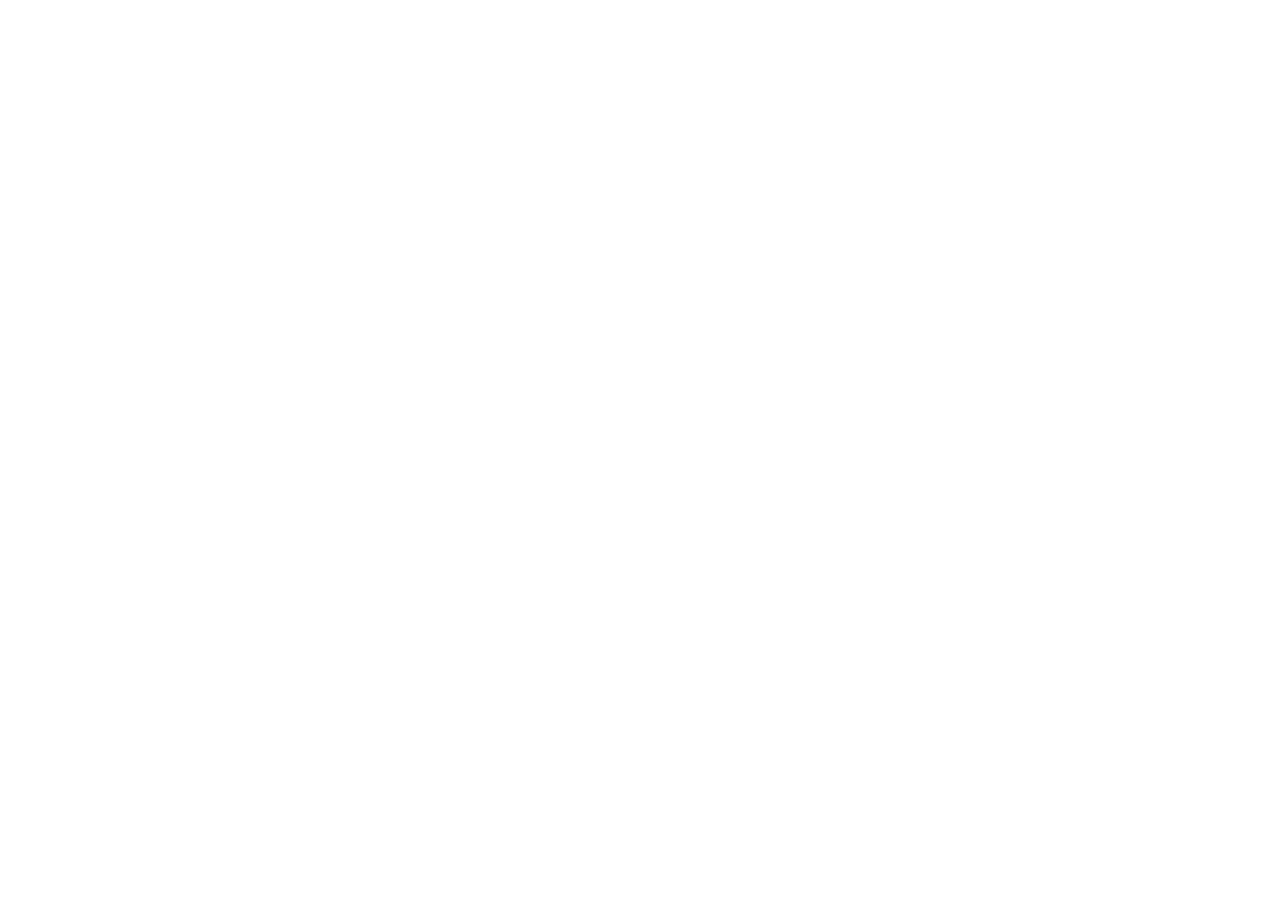
==== index.html @ 022aa2a4 "starting to shape up folders and basic html and js" ====
<!DOCTYPE html>
<html lang="en">
<head>
    <meta charset="UTF-8">
    <meta http-equiv="X-UA-Compatible" content="IE=edge">
    <meta name="viewport" content="width=device-width, initial-scale=1.0">
    <title>Tina Ballerina</title>
    <script src="./scripts/script.js"></script>
</head>
<body>
    
</body>
</html>
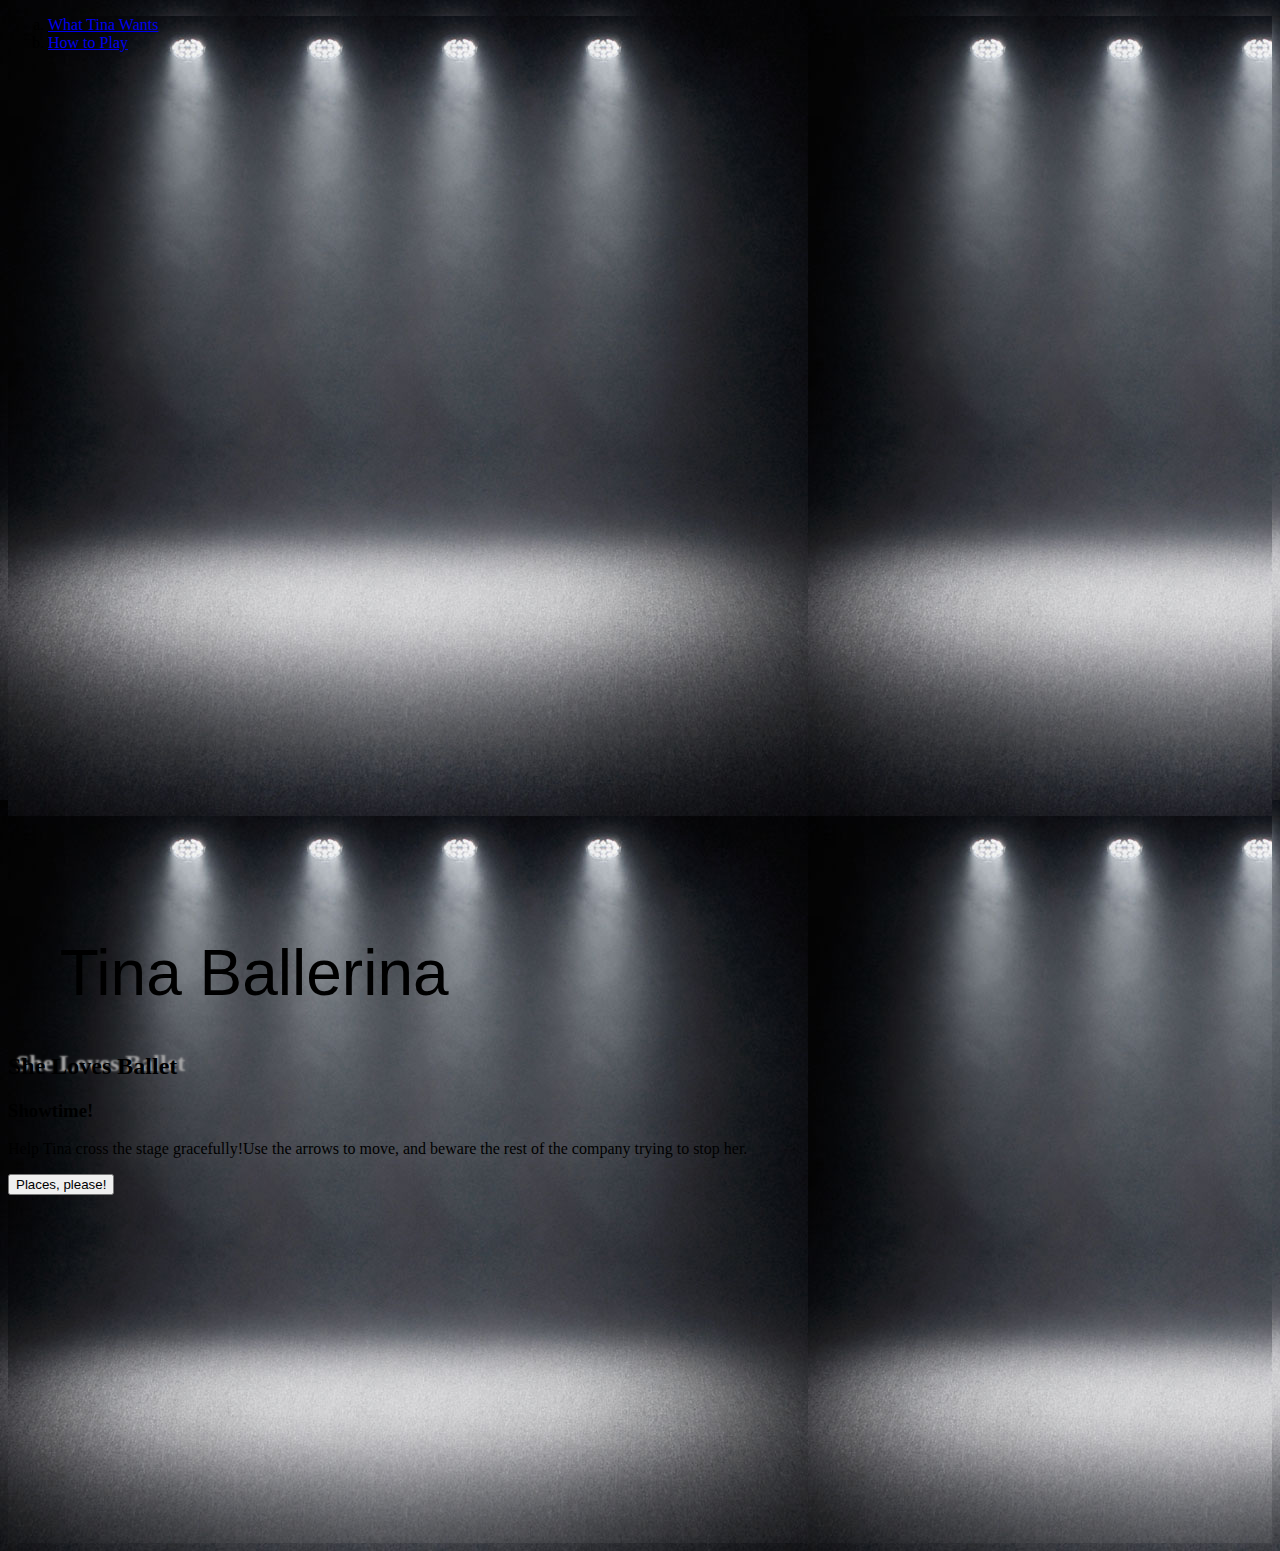
==== commit a517a712: "images added but need drawing to happen and start button to work" ====
--- a/index.html
+++ b/index.html
@@ -6,8 +6,44 @@
     <meta name="viewport" content="width=device-width, initial-scale=1.0">
     <title>Tina Ballerina</title>
     <script src="./scripts/script.js"></script>
+    <link rel="stylesheet" href="./styles/style.css">
 </head>
 <body>
-    
+    <nav class="nav-bar">
+        <ul class="nav-bar-ul nav-bar-ul-li">
+            <li>
+                <a href="#tina">What Tina Wants</a>
+            </li>
+            <li>
+                <a href="#game">How to Play</a>
+            </li>
+        </ul>
+    </nav>
+    <header class="header">
+        <h1>Tina Ballerina
+            <img src="images/Tina.png" class="not-visible canvas-ballerina">
+        </h1>
+        <h2>She Loves Ballet</h2>
+    </header>
+    <section id="tina" class="light-box">
+        <article class="container">
+        </article>
+    </section>
+    <section id="game">
+            <h3>Showtime!</h3>
+            <p class="text" "start-text">Help Tina cross the stage gracefully!Use the arrows to move, and beware the rest of the company trying to stop her.</p>
+            <button href="#" class="start-btn">Places, please!</a>
+    </section>
+    <div id="question" class="not-visible">
+        <h2>pergunta</h2>
+        <ul>
+            <li>op 1</li>
+            <li>op 2</li>
+            <li>op 3</li>
+        </ul> 
+    </div>
+    <div id="nottinas" class="obstacles not-visible">
+        <img src="images/NotTina.gif">
+    </div>
 </body>
 </html>--- a/styles/style.css
+++ b/styles/style.css
@@ -0,0 +1,55 @@
+html,
+body {
+    background-image: url('../images/Stage.jpg');
+}
+
+#question {
+    font-family: 'Courier New', Courier, monospace;
+    font-style: normal;
+    font-size: 14px;
+    position: absolute;
+    top: 80px;
+    right: 200px;
+    border: 2px solid gray;
+    width: 200px;
+    background-color: lightgray;
+    text-align: center;
+    text-decoration: none;
+    letter-spacing: 0.5px;
+    border-radius: 18px;
+}
+
+h1 {
+    font-family: 'Lucida Sans', 'Lucida Sans Regular', 'Lucida Grande', 'Lucida Sans Unicode', Geneva, Verdana, sans-serif;
+    font-size: 64px;
+    font-style: normal;
+    font-weight: 350;
+    text-align: center;
+}
+
+h2 {
+    text-shadow: darkgray 8px -3px 2px;
+}
+
+ul {
+    list-style: lower-latin;
+    text-align: left;
+}
+
+start-btn {
+    background-color: gray;
+    color: black;
+    font-family: 'Lucida Sans', 'Lucida Sans Regular', 'Lucida Grande', 'Lucida Sans Unicode', Geneva, Verdana, sans-serif;
+    font-size: 2em;
+    letter-spacing: 0.5px;
+    text-align: center;
+    text-decoration: none;
+    padding-top: 10px;
+    padding-right: 30px;
+    padding-bottom: 10px;
+    padding-left: 30px
+  }
+
+.not-visible {
+    visibility: hidden;
+}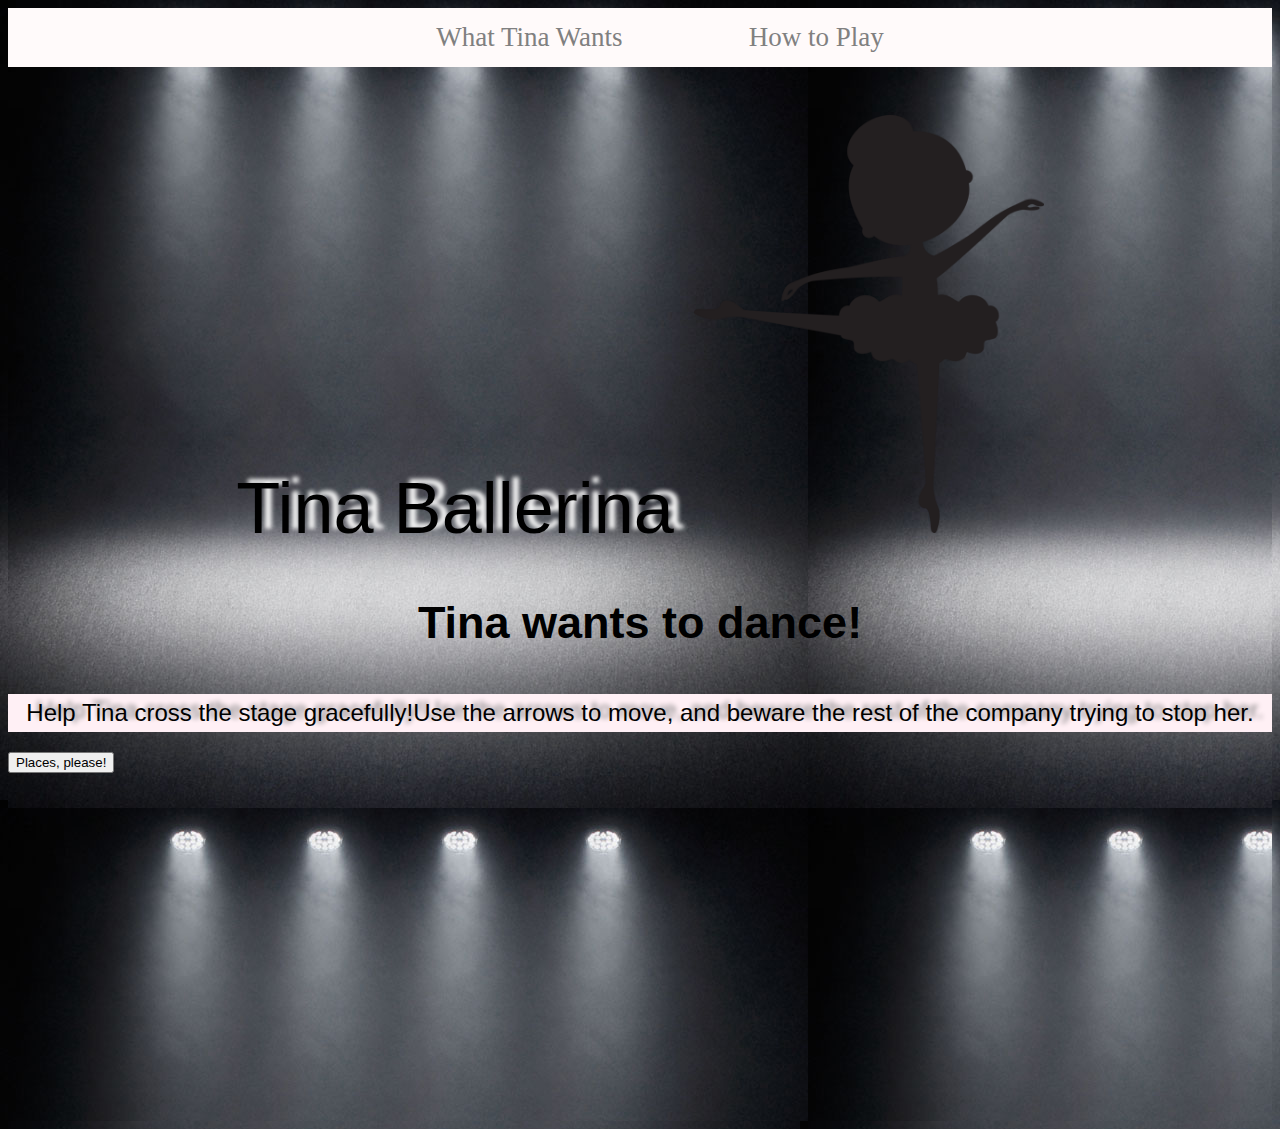
==== commit f6077110: "basically done" ====
--- a/index.html
+++ b/index.html
@@ -5,7 +5,7 @@
     <meta http-equiv="X-UA-Compatible" content="IE=edge">
     <meta name="viewport" content="width=device-width, initial-scale=1.0">
     <title>Tina Ballerina</title>
-    <script src="./scripts/script.js"></script>
+    <script src="./scripts/script.js" defer></script>
     <link rel="stylesheet" href="./styles/style.css">
 </head>
 <body>
@@ -21,18 +21,17 @@
     </nav>
     <header class="header">
         <h1>Tina Ballerina
-            <img src="images/Tina.png" class="not-visible canvas-ballerina">
+            <img src="images/Tina.png" class="canvas-ballerina">
         </h1>
-        <h2>She Loves Ballet</h2>
+        <h3>Tina wants to dance!</h3>
     </header>
     <section id="tina" class="light-box">
         <article class="container">
         </article>
     </section>
     <section id="game">
-            <h3>Showtime!</h3>
-            <p class="text" "start-text">Help Tina cross the stage gracefully!Use the arrows to move, and beware the rest of the company trying to stop her.</p>
-            <button href="#" class="start-btn">Places, please!</a>
+            <h2 class="text" "start-text">Help Tina cross the stage gracefully!Use the arrows to move, and beware the rest of the company trying to stop her.</h2>
+            <button class="start-btn">Places, please!</button>
     </section>
     <div id="question" class="not-visible">
         <h2>pergunta</h2>
@@ -43,7 +42,7 @@
         </ul> 
     </div>
     <div id="nottinas" class="obstacles not-visible">
-        <img src="images/NotTina.gif">
+        <img src="images/NotTina.jpg">
     </div>
 </body>
 </html>--- a/styles/style.css
+++ b/styles/style.css
@@ -1,6 +1,36 @@
 html,
 body {
     background-image: url('../images/Stage.jpg');
+}
+
+.canvas-ballerina {
+    border-image: round;
+    width: 350px;
+    position: relative;
+}
+
+.nav-bar {
+        background-color:snow;
+        padding-top: 14px;
+        padding-bottom: 14px
+}
+
+.nav-bar a {
+    color: gray;
+    text-decoration: none;
+    font-size: 27px;
+}
+
+.nav-bar-ul {
+    display: flex;
+    justify-content: space-evenly;
+    width: 700px;
+    margin: 0 auto
+}
+  
+.nav-bar-ul-li {
+    list-style-type: none;
+    text-align: center
 }
 
 #question {
@@ -21,14 +51,29 @@
 
 h1 {
     font-family: 'Lucida Sans', 'Lucida Sans Regular', 'Lucida Grande', 'Lucida Sans Unicode', Geneva, Verdana, sans-serif;
-    font-size: 64px;
+    font-size: 72px;
     font-style: normal;
+    text-shadow: whitesmoke 10px -4px 4px;
     font-weight: 350;
     text-align: center;
+    text-size-adjust: inherit;
 }
 
 h2 {
-    text-shadow: darkgray 8px -3px 2px;
+    font-family: 'Lucida Sans', 'Lucida Sans Regular', 'Lucida Grande', 'Lucida Sans Unicode', Geneva, Verdana, sans-serif;
+    font-weight: 300;
+    text-shadow: gray 10px -3px 5px;
+    text-align: center;
+    background-color:lavenderblush;
+    background-size: contain;
+    background-position: 0cm;
+    line-height: 1cm;
+}
+
+h3 {
+    font-family: 'Lucida Sans', 'Lucida Sans Regular', 'Lucida Grande', 'Lucida Sans Unicode', Geneva, Verdana, sans-serif;
+    text-align: center;
+    font-size: 45px;
 }
 
 ul {
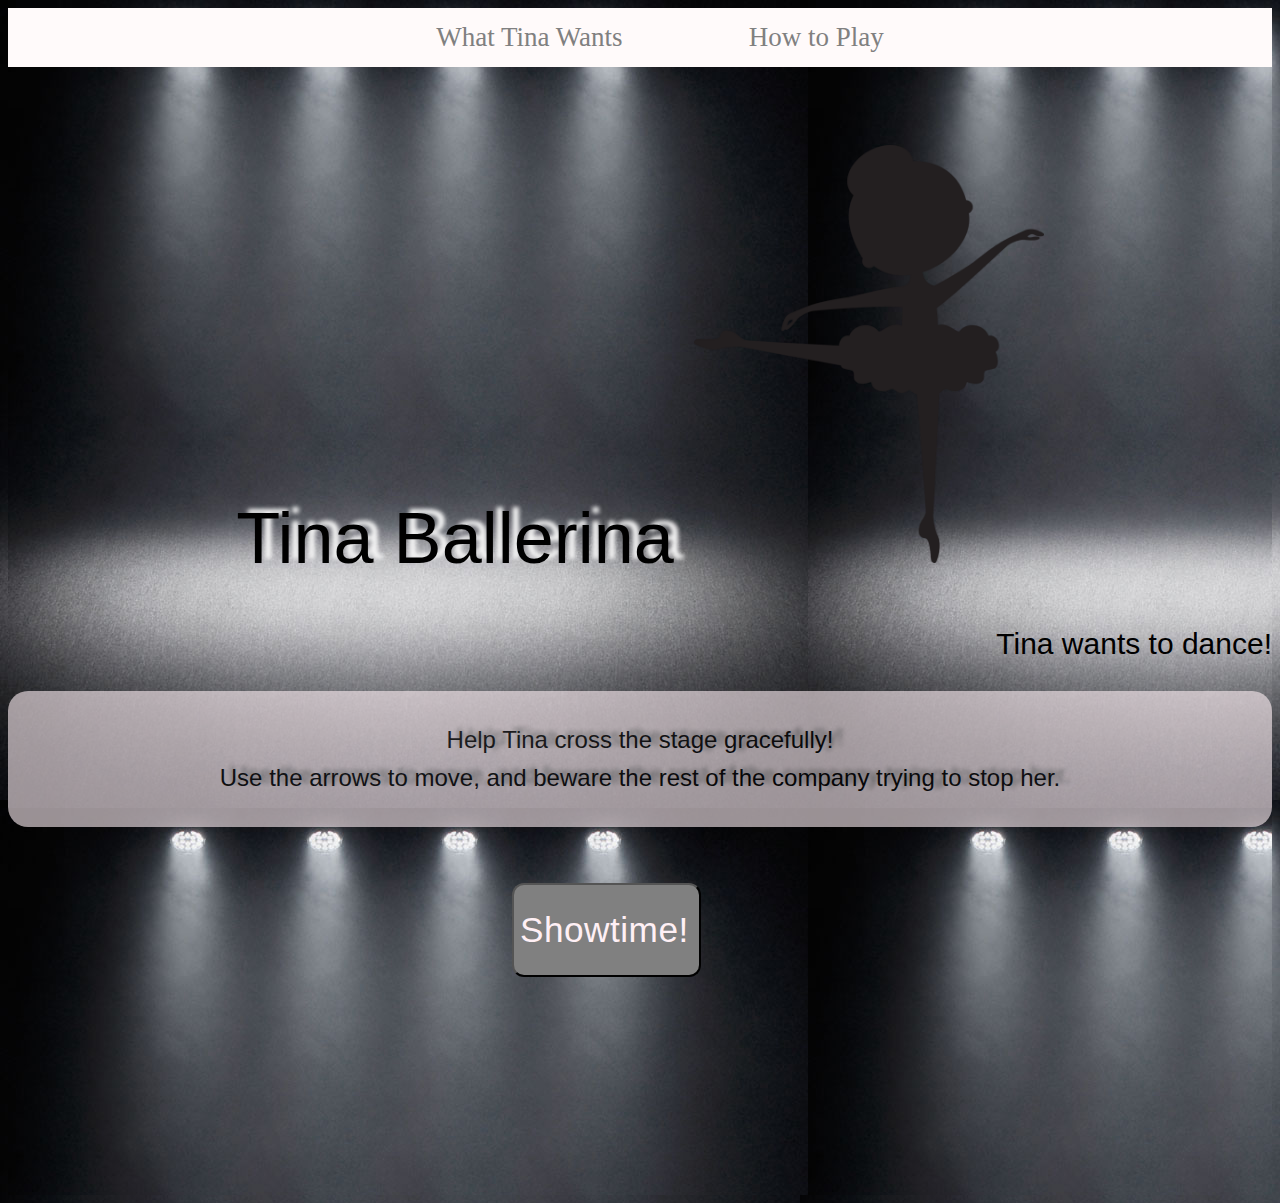
==== commit aede2233: "changes made to css and game functions" ====
--- a/index.html
+++ b/index.html
@@ -30,8 +30,8 @@
         </article>
     </section>
     <section id="game">
-            <h2 class="text" "start-text">Help Tina cross the stage gracefully!Use the arrows to move, and beware the rest of the company trying to stop her.</h2>
-            <button class="start-btn">Places, please!</button>
+            <h2 class="text" "start-text">Help Tina cross the stage gracefully! <br>Use the arrows to move, and beware the rest of the company trying to stop her.</h2>
+            <button class="start-btn">Showtime!</button>
     </section>
     <div id="question" class="not-visible">
         <h2>pergunta</h2>
--- a/styles/style.css
+++ b/styles/style.css
@@ -5,8 +5,12 @@
 
 .canvas-ballerina {
     border-image: round;
-    width: 350px;
+    max-width: 350px;
+    min-height: 350px;
     position: relative;
+    border: 2px;
+    border-color: antiquewhite;
+    padding-top: 30px;
 }
 
 .nav-bar {
@@ -61,19 +65,24 @@
 
 h2 {
     font-family: 'Lucida Sans', 'Lucida Sans Regular', 'Lucida Grande', 'Lucida Sans Unicode', Geneva, Verdana, sans-serif;
-    font-weight: 300;
+    font-weight: 400;
     text-shadow: gray 10px -3px 5px;
     text-align: center;
+    letter-spacing: 1;
+    border-radius: 20px;
     background-color:lavenderblush;
+    opacity: 60%;
     background-size: contain;
     background-position: 0cm;
     line-height: 1cm;
+    padding: 30px 15px;
 }
 
 h3 {
     font-family: 'Lucida Sans', 'Lucida Sans Regular', 'Lucida Grande', 'Lucida Sans Unicode', Geneva, Verdana, sans-serif;
-    text-align: center;
-    font-size: 45px;
+    text-align: right;
+    font-size: 30px;
+    font-weight: lighter;
 }
 
 ul {
@@ -81,18 +90,31 @@
     text-align: left;
 }
 
-start-btn {
+.start-btn {
+    text-align: center;
+    position: absolute;
+    left: 40%;
     background-color: gray;
-    color: black;
+    border-radius: 12px;
+    color: lavenderblush;
+    text-decoration: none;
+    font-weight: lighter;
+    min-height: 40px;
+    min-width: 180px;
     font-family: 'Lucida Sans', 'Lucida Sans Regular', 'Lucida Grande', 'Lucida Sans Unicode', Geneva, Verdana, sans-serif;
-    font-size: 2em;
+    font-size: 2.2em;
     letter-spacing: 0.5px;
-    text-align: center;
-    text-decoration: none;
-    padding-top: 10px;
-    padding-right: 30px;
-    padding-bottom: 10px;
-    padding-left: 30px
+    margin-top: 36px;
+    padding-top: 25px;
+    padding-right: 10px;
+    padding-bottom: 25px;
+    padding-left: 45px
+    border-color: white;
+  }
+
+  .start-btn:hover {
+    background-color: black;
+    transition: 0.6s;
   }
 
 .not-visible {
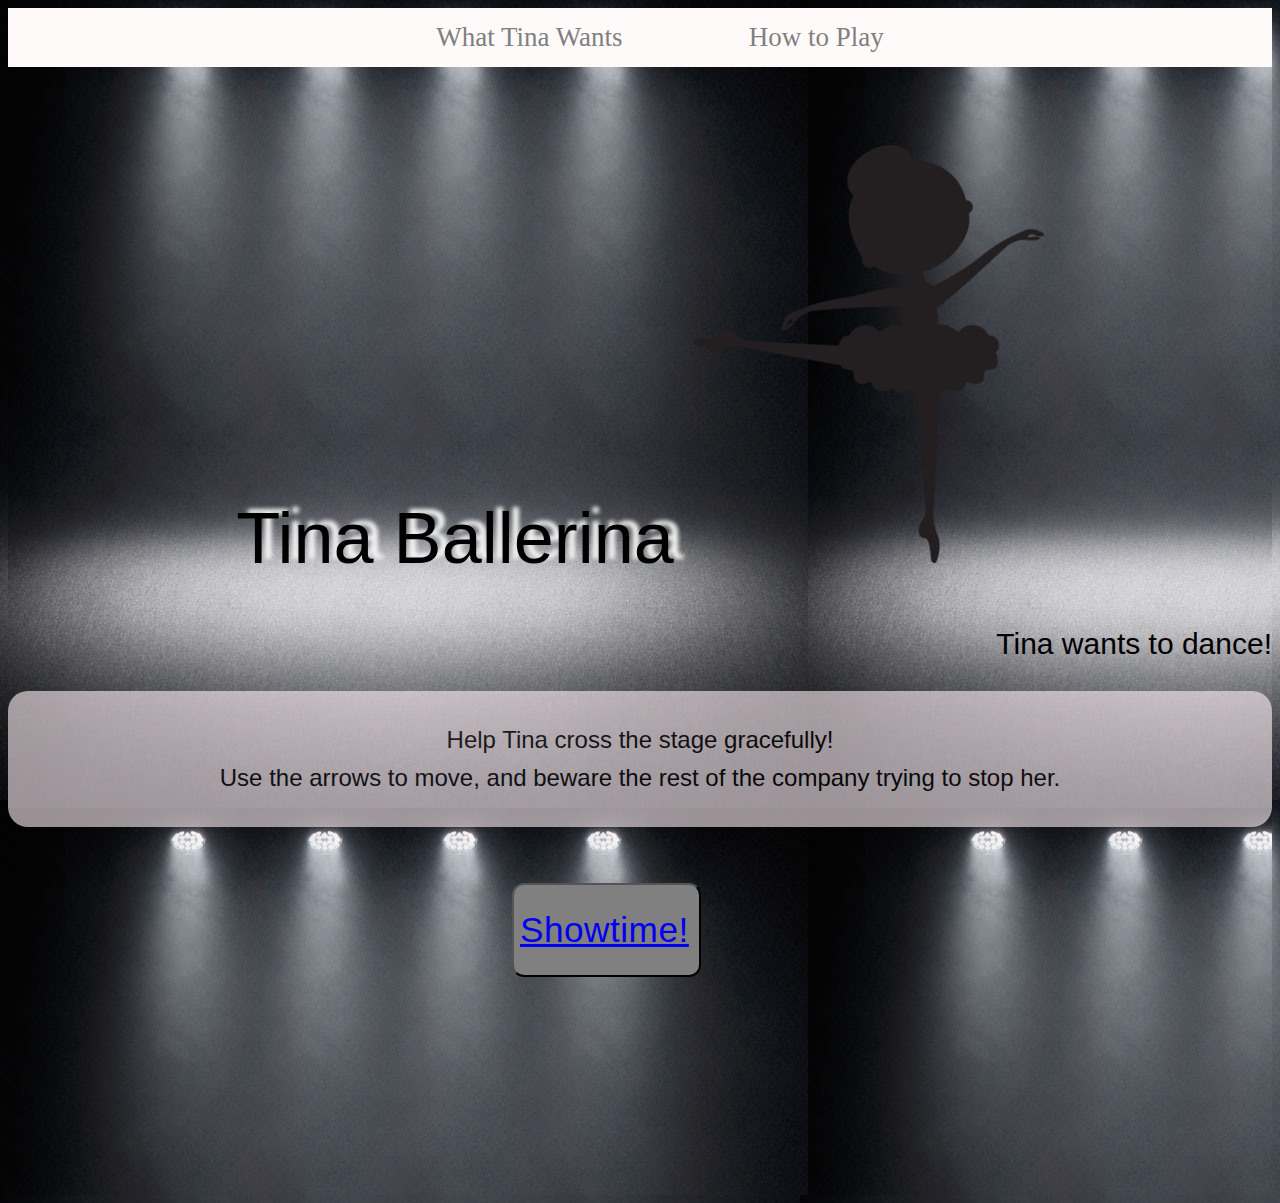
==== commit eb448396: "finished with new tab opening when the game starts" ====
--- a/index.html
+++ b/index.html
@@ -5,7 +5,6 @@
     <meta http-equiv="X-UA-Compatible" content="IE=edge">
     <meta name="viewport" content="width=device-width, initial-scale=1.0">
     <title>Tina Ballerina</title>
-    <script src="./scripts/script.js" defer></script>
     <link rel="stylesheet" href="./styles/style.css">
 </head>
 <body>
@@ -31,7 +30,9 @@
     </section>
     <section id="game">
             <h2 class="text" "start-text">Help Tina cross the stage gracefully! <br>Use the arrows to move, and beware the rest of the company trying to stop her.</h2>
-            <button class="start-btn">Showtime!</button>
+            <button class="start-btn">
+            <a href="game.html">Showtime!</a>
+        </button>
     </section>
     <div id="question" class="not-visible">
         <h2>pergunta</h2>
--- a/styles/style.css
+++ b/styles/style.css
@@ -66,7 +66,6 @@
 h2 {
     font-family: 'Lucida Sans', 'Lucida Sans Regular', 'Lucida Grande', 'Lucida Sans Unicode', Geneva, Verdana, sans-serif;
     font-weight: 400;
-    text-shadow: gray 10px -3px 5px;
     text-align: center;
     letter-spacing: 1;
     border-radius: 20px;
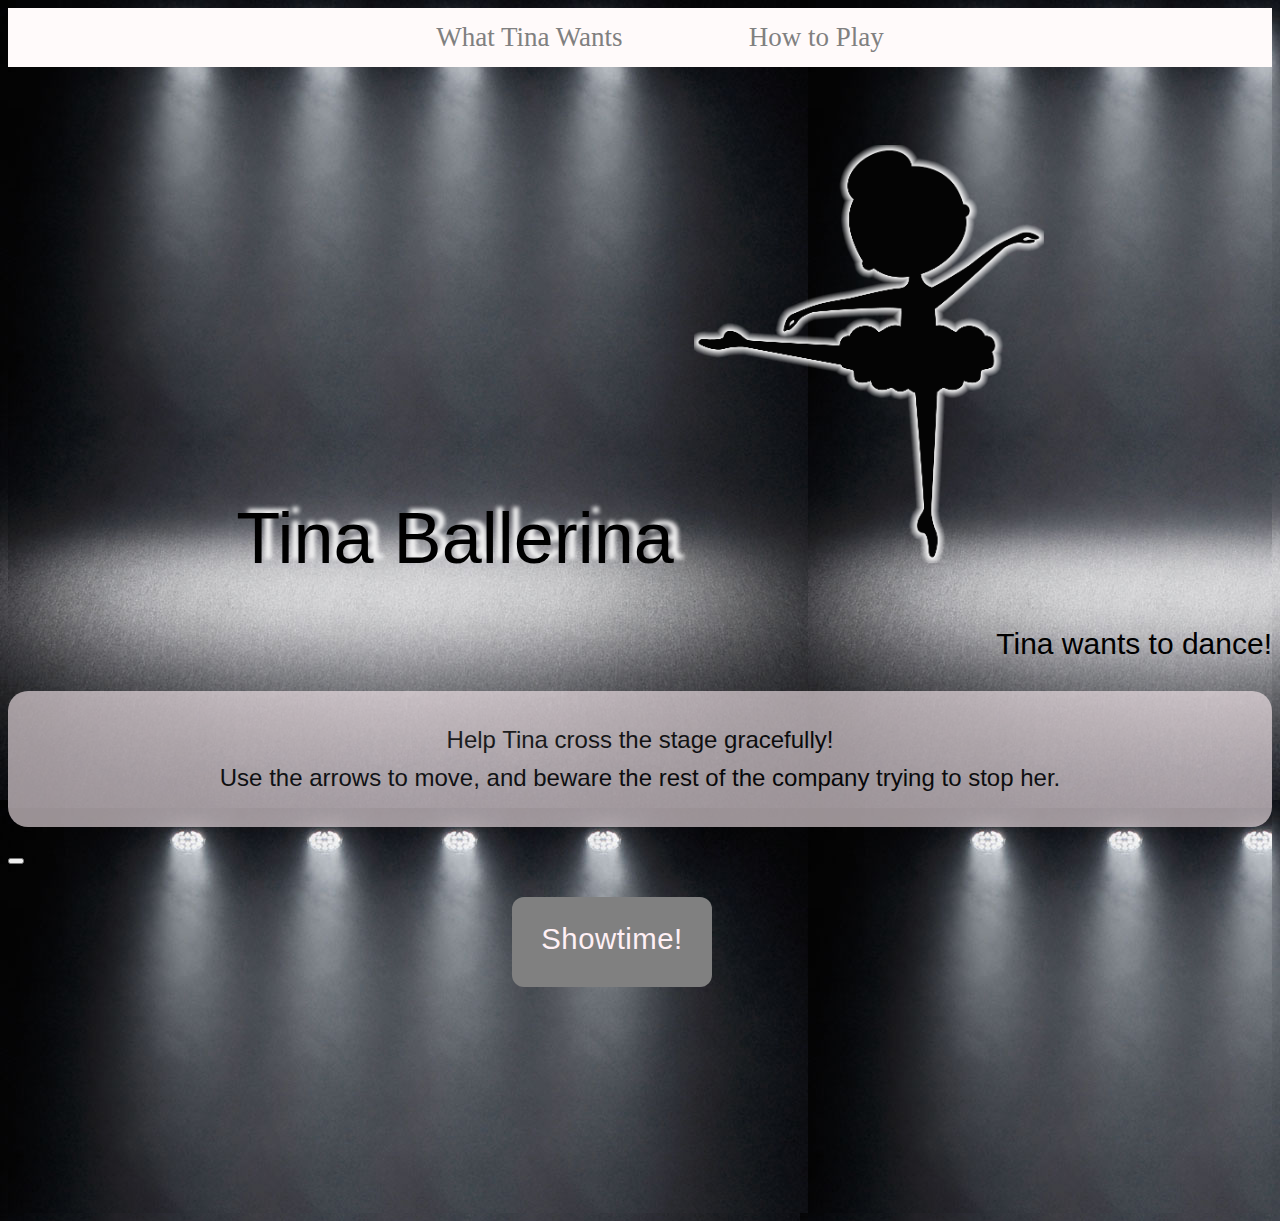
==== commit 6eee05f1: "the final version, we say" ====
--- a/index.html
+++ b/index.html
@@ -1,11 +1,11 @@
 <!DOCTYPE html>
 <html lang="en">
 <head>
+    <link rel="stylesheet" href="./styles/style.css">
     <meta charset="UTF-8">
     <meta http-equiv="X-UA-Compatible" content="IE=edge">
     <meta name="viewport" content="width=device-width, initial-scale=1.0">
     <title>Tina Ballerina</title>
-    <link rel="stylesheet" href="./styles/style.css">
 </head>
 <body>
     <nav class="nav-bar">
@@ -29,9 +29,9 @@
         </article>
     </section>
     <section id="game">
-            <h2 class="text" "start-text">Help Tina cross the stage gracefully! <br>Use the arrows to move, and beware the rest of the company trying to stop her.</h2>
-            <button class="start-btn">
-            <a href="game.html">Showtime!</a>
+            <h2 class="text start-text">Help Tina cross the stage gracefully! <br>Use the arrows to move, and beware the rest of the company trying to stop her.</h2>
+            <button>
+                <a class="start-btn" href="game.html">Showtime!</a>
         </button>
     </section>
     <div id="question" class="not-visible">
--- a/styles/style.css
+++ b/styles/style.css
@@ -36,6 +36,60 @@
     list-style-type: none;
     text-align: center
 }
+
+.start-btn {
+    text-decoration: none;
+    color: lavenderblush;
+    text-align: center;
+    position: absolute;
+    left: 40%;
+    background-color: gray;
+    border-radius: 12px;
+    font-weight: lighter;
+    min-height: 40px;
+    min-width: 180px;
+    font-family: 'Lucida Sans', 'Lucida Sans Regular', 'Lucida Grande', 'Lucida Sans Unicode', Geneva, Verdana, sans-serif;
+    font-size: 2.2em;
+    letter-spacing: 0.5px;
+    margin-top: 36px;
+    padding-top: 25px;
+    padding-right: 10px;
+    padding-bottom: 25px;
+    padding-left: 10px
+  }
+
+  .start-btn:hover {
+    text-decoration: none;
+    background-color: black;
+    transition: 0.6s;
+  }
+
+  .start-btn-2 {
+    text-decoration: none;
+    color: lavenderblush;
+    text-align: center;
+    position: absolute;
+    left: 60%;
+    background-color: gray;
+    border-radius: 12px;
+    font-weight: lighter;
+    min-height: 10px;
+    min-width: 60px;
+    font-family: 'Lucida Sans', 'Lucida Sans Regular', 'Lucida Grande', 'Lucida Sans Unicode', Geneva, Verdana, sans-serif;
+    font-size: 1em;
+    letter-spacing: 0.5px;
+    margin-top: 12px;
+    padding-top: 10px;
+    padding-right: 5px;
+    padding-bottom: 10px;
+    padding-left: 5px
+  }
+
+  .start-btn-2:hover {
+    text-decoration: none;
+    background-color: black;
+    transition: 0.6s;
+  }
 
 #question {
     font-family: 'Courier New', Courier, monospace;
@@ -89,33 +143,6 @@
     text-align: left;
 }
 
-.start-btn {
-    text-align: center;
-    position: absolute;
-    left: 40%;
-    background-color: gray;
-    border-radius: 12px;
-    color: lavenderblush;
-    text-decoration: none;
-    font-weight: lighter;
-    min-height: 40px;
-    min-width: 180px;
-    font-family: 'Lucida Sans', 'Lucida Sans Regular', 'Lucida Grande', 'Lucida Sans Unicode', Geneva, Verdana, sans-serif;
-    font-size: 2.2em;
-    letter-spacing: 0.5px;
-    margin-top: 36px;
-    padding-top: 25px;
-    padding-right: 10px;
-    padding-bottom: 25px;
-    padding-left: 45px
-    border-color: white;
-  }
-
-  .start-btn:hover {
-    background-color: black;
-    transition: 0.6s;
-  }
-
 .not-visible {
     visibility: hidden;
 }